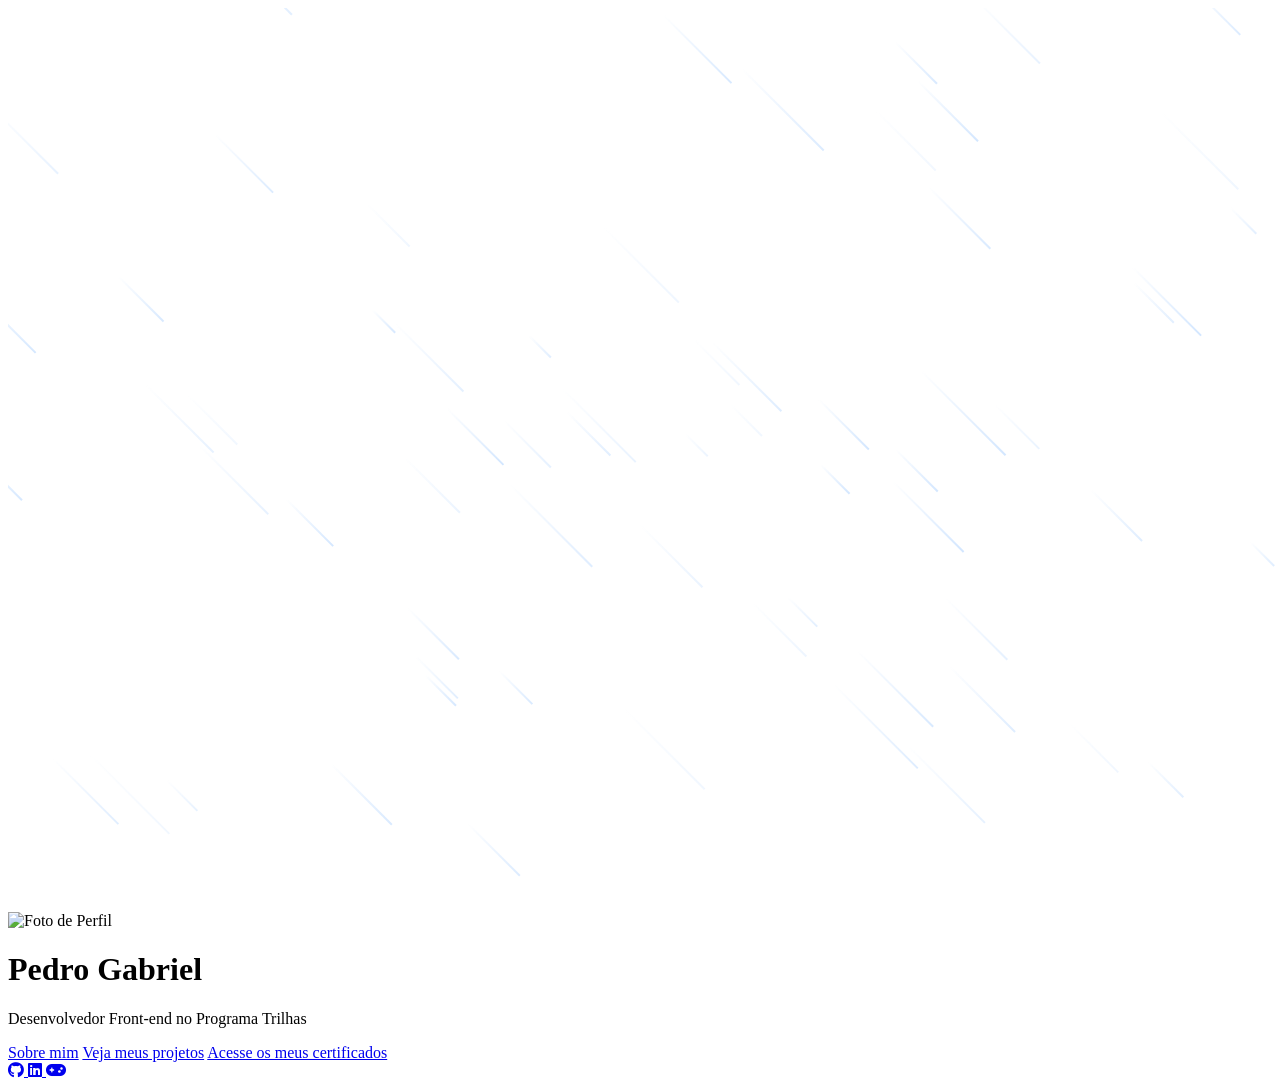
==== index.html @ 4a891211 "Add files via upload" ====
<!DOCTYPE html>
<html lang="pt-PT">
<head>
  <meta charset="UTF-8">
  <meta name="viewport" content="width=device-width, initial-scale=1.0">
  <title>Meu Portfólio</title>
  <link rel="stylesheet" href="https://cdnjs.cloudflare.com/ajax/libs/font-awesome/6.4.0/css/all.min.css">
  <link rel="stylesheet" href="css/style.css">
</head>
<body>

  <canvas id="sky" aria-hidden="true"></canvas>

  <main class="container">
    <div class="profile-pic-container">
      <img src="assets/unnamed.jpg" alt="Foto de Perfil" class="profile-pic">
    </div>

    <h1 class="name">Pedro Gabriel</h1>
    <p class="role">Desenvolvedor Front-end no Programa Trilhas</p>

    <div class="links-container">
        <a href="sobre.html" class="btn">Sobre mim</a>
        <a href="projetos.html" class="btn">Veja meus projetos</a>
        <a href="https://drive.google.com/drive/folders/1lbbKaXtEanOhY4PR3tRjh61USS7fDGnm?usp=drive_link" target="_blank" class="btn">Acesse os meus certificados</a>
    </div>

    <div class="social-links">
      <a href="https://github.com/FaultyKemeko" target="_blank" aria-label="GitHub">
        <i class="fa-brands fa-github"></i>
      </a>
      <a href="https://www.linkedin.com/in/pedrogss/" target="_blank" aria-label="LinkedIn">
        <i class="fa-brands fa-linkedin"></i>
      </a>
      <a href="https://pkem.itch.io" target="_blank" aria-label="Itch.io">
        <i class="fa-solid fa-gamepad"></i>
      </a>
    </div>
  </main>

  <script>
  (function(){
    const canvas = document.getElementById('sky');
    const ctx = canvas.getContext('2d');
    let W, H, stars = [];
    const numStars = 65;

    function resize() {
      W = canvas.width = window.innerWidth;
      H = canvas.height = window.innerHeight;
    }

    function initStars() {
      stars = [];
      for (let i = 0; i < numStars; i++) {
        stars.push({
          x: Math.random() * W,
          y: Math.random() * H,
          length: Math.random() * 90 + 30,
          speed: Math.random() * 5 + 3,
          opacity: Math.random() * 0.7 + 0.3
        });
      }
    }

    function animate() {
      ctx.clearRect(0, 0, W, H);
      ctx.lineWidth = 2;
      for (let i = 0; i < stars.length; i++) {
        let s = stars[i];
        let gradient = ctx.createLinearGradient(s.x, s.y, s.x - s.length * 0.7, s.y - s.length * 0.7);
        gradient.addColorStop(0, `rgba(210, 230, 255, ${s.opacity})`);
        gradient.addColorStop(1, 'rgba(210, 230, 255, 0)');
        ctx.strokeStyle = gradient;
        ctx.beginPath();
        ctx.moveTo(s.x, s.y);
        ctx.lineTo(s.x - s.length * 0.7, s.y - s.length * 0.7);
        ctx.stroke();

        s.x -= s.speed * 0.7;
        s.y += s.speed;

        if (s.y > H + 50 || s.x < -50) {
          s.x = Math.random() * (W + 200);
          s.y = -50;
        }
      }
      requestAnimationFrame(animate);
    }

    window.addEventListener('resize', () => { resize(); initStars(); });
    resize(); initStars(); animate();
  })();
  </script>
</body>
</html>
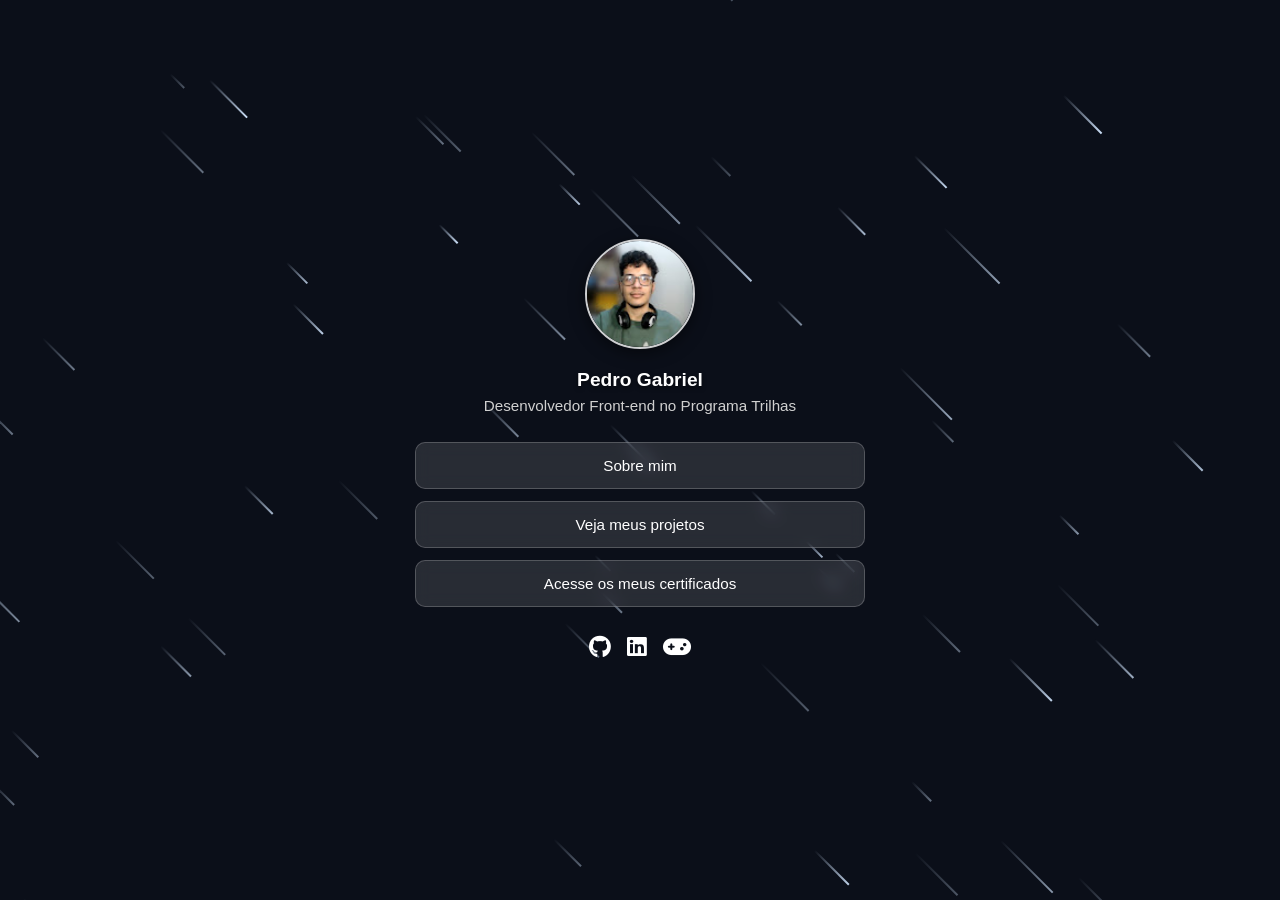
==== commit e2f1eb5b: "Add files via upload" ====
--- a/index.html
+++ b/index.html
@@ -56,8 +56,8 @@
         stars.push({
           x: Math.random() * W,
           y: Math.random() * H,
-          length: Math.random() * 90 + 30,
-          speed: Math.random() * 5 + 3,
+          length: Math.random() * 60 + 20,
+          speed: Math.random() * 1.5 + 1,
           opacity: Math.random() * 0.7 + 0.3
         });
       }
--- a/css/style.css
+++ b/css/style.css
@@ -0,0 +1,242 @@
+* {
+  margin: 0;
+  padding: 0;
+  box-sizing: border-box;
+  font-family: 'Segoe UI', Tahoma, Geneva, Verdana, sans-serif;
+}
+
+body {
+  min-height: 100vh;
+  display: flex;
+  justify-content: center;
+  align-items: center;
+  padding: 20px;
+  background-color: #0b0f19;
+  color: #fff;
+  position: relative;
+  overflow-x: hidden;
+}
+
+#sky {
+  position: fixed;
+  top: 0;
+  left: 0;
+  width: 100vw;
+  height: 100vh;
+  z-index: -1;
+  pointer-events: none;
+}
+
+.container {
+  display: flex;
+  flex-direction: column;
+  align-items: center;
+  text-align: center;
+  max-width: 450px;
+  width: 100%;
+  margin: 0 auto;
+}
+
+.profile-pic {
+  width: 110px;
+  height: 110px;
+  border-radius: 50%;
+  object-fit: cover;
+  border: 2px solid rgba(255, 255, 255, 0.8);
+  box-shadow: 0 4px 15px rgba(0, 0, 0, 0.5);
+  margin-bottom: 16px;
+}
+
+.name {
+  font-size: 1.2rem;
+  font-weight: 600;
+  color: #ffffff;
+  text-shadow: 0 2px 4px rgba(0, 0, 0, 0.6);
+  margin-bottom: 6px;
+}
+
+.role {
+  font-size: 0.95rem;
+  color: #d0d0d0;
+  margin-bottom: 28px;
+}
+
+.links-container {
+  display: flex;
+  flex-direction: column;
+  gap: 12px;
+  width: 100%;
+  margin-bottom: 28px;
+}
+
+.btn {
+  display: block;
+  width: 100%;
+  padding: 14px 20px;
+  background-color: rgba(255, 255, 255, 0.12);
+  backdrop-filter: blur(8px);
+  border: 1px solid rgba(255, 255, 255, 0.2);
+  border-radius: 10px;
+  color: #ffffff;
+  text-decoration: none;
+  font-size: 0.95rem;
+  font-weight: 500;
+  transition: all 0.2s ease-in-out;
+}
+
+.btn:hover {
+  background-color: rgba(255, 255, 255, 0.25);
+  transform: translateY(-2px);
+  box-shadow: 0 4px 15px rgba(0, 0, 0, 0.3);
+}
+
+.social-links {
+  display: flex;
+  gap: 16px;
+}
+
+.social-links a {
+  color: #ffffff;
+  font-size: 1.4rem;
+  transition: color 0.2s, transform 0.2s;
+}
+
+.social-links a:hover {
+  color: #a0c4ff;
+  transform: scale(1.1);
+}
+
+.social-links a[aria-label="Itch.io"]:hover {
+  color: #fa5c5c;
+}
+
+.container-projetos {
+  max-width: 750px;
+}
+
+.projects-grid {
+  display: grid;
+  grid-template-columns: repeat(2, 1fr);
+  gap: 20px;
+  width: 100%;
+  margin-bottom: 24px;
+}
+
+.project-card {
+  background-color: rgba(0, 0, 0, 0.45);
+  backdrop-filter: blur(8px);
+  border: 1px solid rgba(255, 255, 255, 0.15);
+  border-radius: 12px;
+  padding: 12px;
+  display: flex;
+  flex-direction: column;
+  transition: transform 0.2s, box-shadow 0.2s;
+}
+
+.project-card:hover {
+  transform: translateY(-3px);
+  box-shadow: 0 6px 15px rgba(0, 0, 0, 0.5);
+  background-color: rgba(0, 0, 0, 0.65);
+}
+
+.project-image-container {
+  width: 100%;
+  height: 120px;
+  background-color: rgba(255, 255, 255, 0.05);
+  border-radius: 8px;
+  overflow: hidden;
+  margin-bottom: 12px;
+}
+
+.project-image {
+  width: 100%;
+  height: 100%;
+  object-fit: cover;
+}
+
+.project-info {
+  text-align: left;
+}
+
+.project-link {
+  color: #ffffff;
+  text-decoration: none;
+  font-size: 0.85rem;
+  font-weight: 500;
+  display: inline-block;
+  transition: color 0.2s;
+}
+
+.project-link:hover {
+  color: #8ec5fc;
+  text-decoration: underline;
+}
+
+.btn-back {
+  color: #ffffff;
+  text-decoration: none;
+  font-size: 0.85rem;
+  margin-bottom: 24px;
+  transition: opacity 0.2s;
+}
+
+.btn-back:hover {
+  opacity: 0.7;
+}
+
+@media (max-width: 600px) {
+  .projects-grid {
+    grid-template-columns: 1fr;
+  }
+}
+
+.about-card {
+  background-color: rgba(0, 0, 0, 0.45);
+  backdrop-filter: blur(8px);
+  border: 1px solid rgba(255, 255, 255, 0.15);
+  border-radius: 12px;
+  padding: 24px;
+  text-align: justify;
+  text-justify: inter-word;
+  margin-bottom: 24px;
+  width: 100%;
+  color: #f1f1f1;
+  font-size: 0.95rem;
+  line-height: 1.6;
+}
+
+.about-card p + p {
+  margin-top: 14px;
+}
+
+.projects-grid .project-card:nth-child(odd):last-child {
+  grid-column: 1 / -1;
+  max-width: calc(50% - 10px);
+  justify-self: center;
+}
+
+.container-sobre {
+  max-width: 700px;
+  background-color: rgba(0, 0, 0, 0.45);
+  backdrop-filter: blur(10px);
+  border: 1px solid rgba(255, 255, 255, 0.15);
+  border-radius: 16px;
+  padding: 35px 30px;
+  box-shadow: 0 10px 30px rgba(0, 0, 0, 0.5);
+}
+
+.about-text-content {
+  text-align: justify;
+  text-justify: inter-word;
+  color: #f1f1f1;
+  font-size: 1rem;
+  line-height: 1.7;
+  margin-top: 15px;
+  margin-bottom: 25px;
+  width: 100%;
+  padding: 0 10px;
+}
+
+.about-social {
+  margin-top: 5px;
+}
